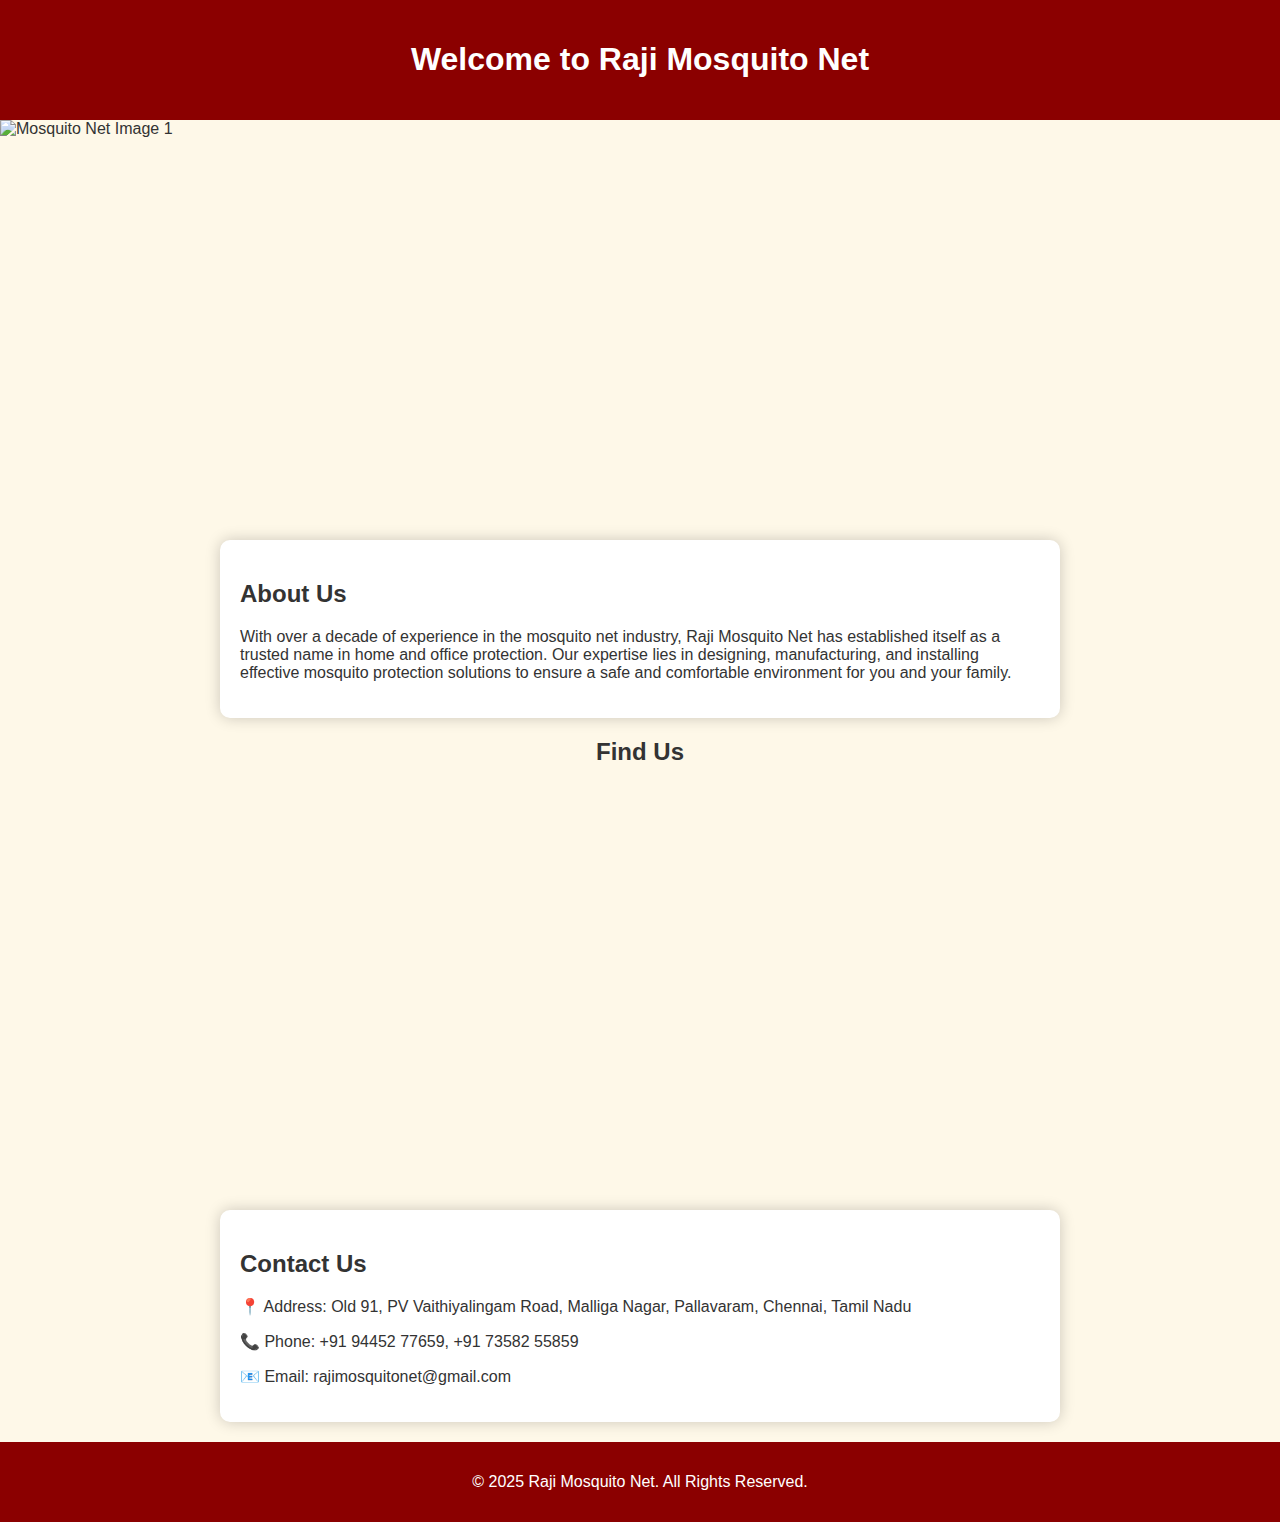
==== index.html @ d44420f2 "Add files via upload" ====
<!DOCTYPE html>
<html lang="en">
<head>
    <meta charset="UTF-8">
    <meta name="viewport" content="width=device-width, initial-scale=1.0">
    <meta name="description" content="Welcome to Raji Mosquito Net, the complete solution for mosquitoes. We offer top-quality mosquito nets for homes, offices, and outdoor spaces. Contact us today!">
    <meta name="keywords" content="Mosquito Net, Raji Mosquito Net, Best Mosquito Protection, Buy Mosquito Nets, Mosquito Net Installation, Chennai Mosquito Nets, Tamil Nadu Mosquito Protection, Home Safety Nets, Mosquito Mesh, Mosquito Prevention, Mosquito Net Chennai, Best Mosquito Net Tamil Nadu, Insect Protection, Durable Mosquito Nets, High-Quality Mosquito Nets">
    <meta name="author" content="Raji Mosquito Net">
    <title>Raji Mosquito Net | The Complete Solution for Mosquitoes</title>
    <style>
        body {
            font-family: Arial, sans-serif;
            margin: 0;
            padding: 0;
            background-color: #fef8e8;
            color: #333;
            overflow-x: hidden;
        }
        header {
            background-color: #8b0000;
            color: white;
            padding: 20px;
            text-align: center;
            animation: fadeInDown 1s;
        }
        nav ul {
            list-style: none;
            padding: 0;
            text-align: center;
            background: #6a0000;
            margin: 0;
        }
        nav ul li {
            display: inline;
            margin: 0 15px;
        }
        nav ul li a {
            color: white;
            text-decoration: none;
            font-size: 18px;
        }
        .slideshow-container {
            position: relative;
            max-width: 100%;
            margin: auto;
        }
        .slides {
            display: none;
            width: 100%;
            height: 400px;
            object-fit: cover;
        }
        .products, .about, .contact-info {
            max-width: 800px;
            margin: 20px auto;
            padding: 20px;
            background: white;
            box-shadow: 0px 0px 15px rgba(0, 0, 0, 0.2);
            border-radius: 10px;
            animation: fadeIn 1.5s;
        }
        .map-container {
            text-align: center;
            margin: 20px auto;
            max-width: 800px;
        }
        footer {
            text-align: center;
            padding: 15px;
            background-color: #8b0000;
            color: white;
            margin-top: 20px;
        }
        @keyframes fadeIn {
            from {opacity: 0;}
            to {opacity: 1;}
        }
    </style>
</head>
<body>
    <header>
        <h1>Welcome to Raji Mosquito Net</h1>
    </header>
    <div class="slideshow-container">
        <img class="slides" src="image1.jpg" alt="Mosquito Net Image 1">
        <img class="slides" src="image2.jpg" alt="Mosquito Net Image 2">
        <img class="slides" src="image3.jpg" alt="Mosquito Net Image 3">
    </div>
    <section class="about">
        <h2>About Us</h2>
        <p>With over a decade of experience in the mosquito net industry, Raji Mosquito Net has established itself as a trusted name in home and office protection. Our expertise lies in designing, manufacturing, and installing effective mosquito protection solutions to ensure a safe and comfortable environment for you and your family.</p>
    </section>
    <section class="map-container">
        <h2>Find Us</h2>
        <iframe src="https://www.google.com/maps/embed?..." width="100%" height="400" style="border:0;" allowfullscreen="" loading="lazy"></iframe>
    </section>
    <section id="contact" class="contact-info">
        <h2>Contact Us</h2>
        <p>📍 Address: Old 91, PV Vaithiyalingam Road, Malliga Nagar, Pallavaram, Chennai, Tamil Nadu</p>
        <p>📞 Phone: +91 94452 77659, +91 73582 55859</p>
        <p>📧 Email: rajimosquitonet@gmail.com</p>
    </section>
    <footer>
        <p>&copy; 2025 Raji Mosquito Net. All Rights Reserved.</p>
    </footer>
    <script>
        let slideIndex = 0;
        function showSlides() {
            let slides = document.getElementsByClassName("slides");
            for (let i = 0; i < slides.length; i++) {
                slides[i].style.display = "none";
            }
            slideIndex++;
            if (slideIndex > slides.length) {slideIndex = 1}
            slides[slideIndex - 1].style.display = "block";
            setTimeout(showSlides, 3000);
        }
        showSlides();
    </script>
</body>
</html>
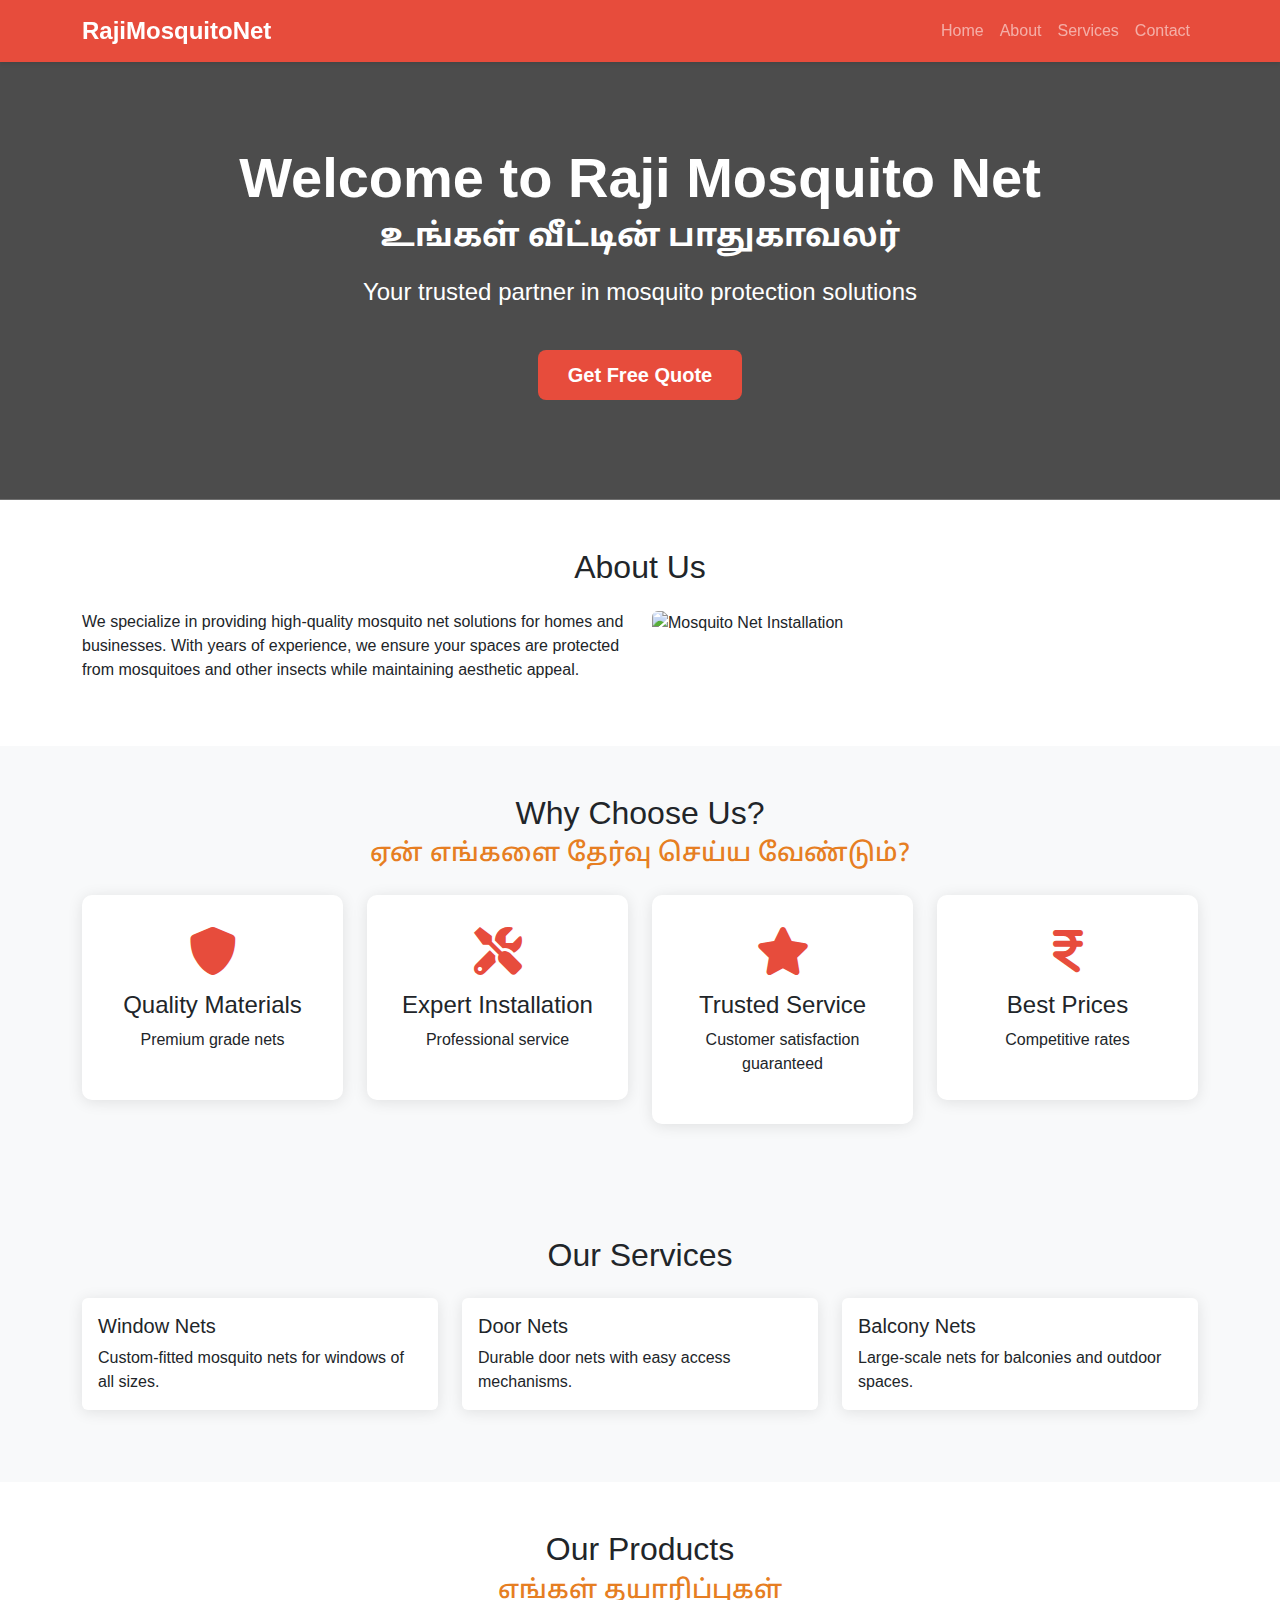
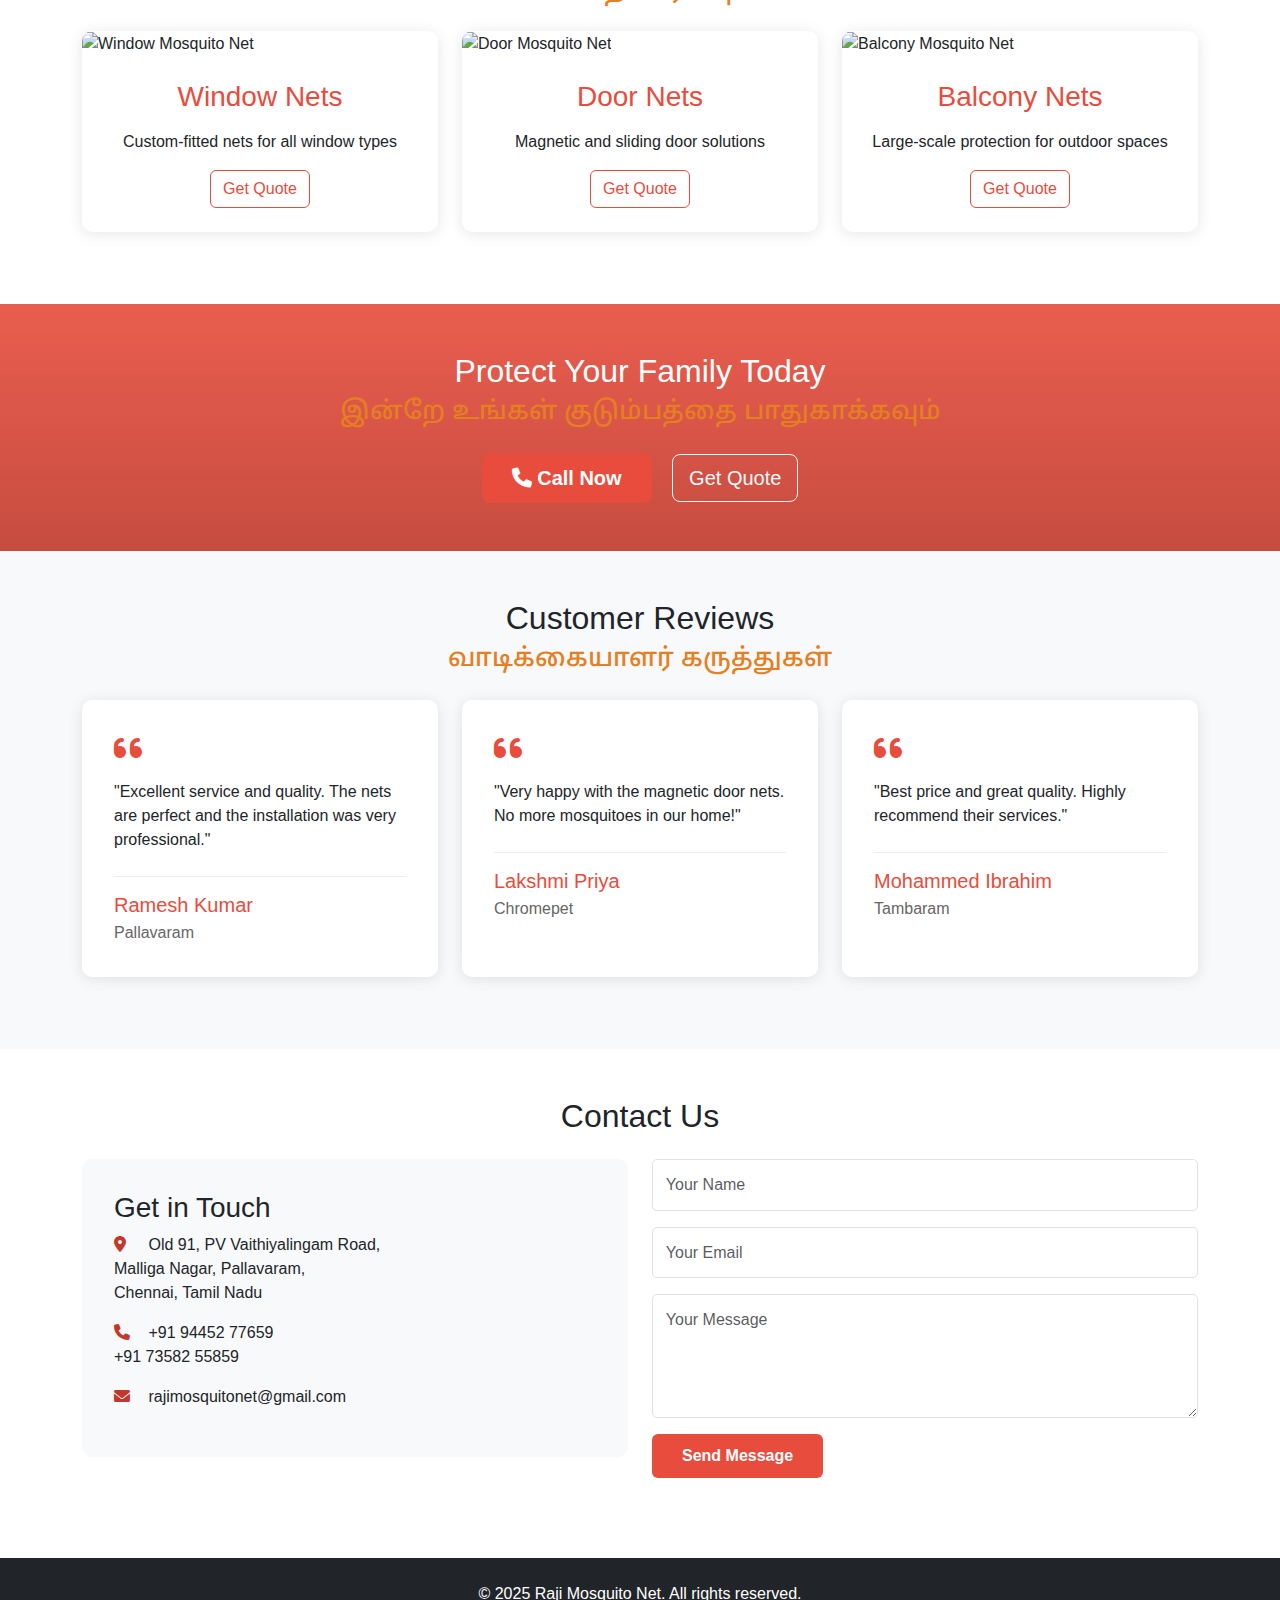
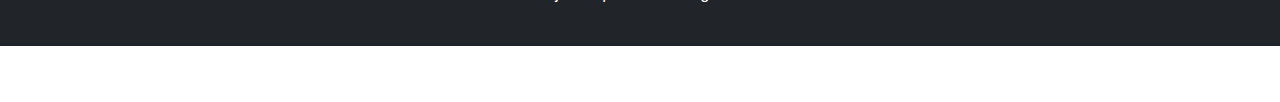
==== commit 6dda534f: "Add files via upload" ====
--- a/index.html
+++ b/index.html
@@ -1,121 +1,251 @@
 <!DOCTYPE html>
-<html lang="en">
+<html lang="ta">
 <head>
     <meta charset="UTF-8">
     <meta name="viewport" content="width=device-width, initial-scale=1.0">
-    <meta name="description" content="Welcome to Raji Mosquito Net, the complete solution for mosquitoes. We offer top-quality mosquito nets for homes, offices, and outdoor spaces. Contact us today!">
-    <meta name="keywords" content="Mosquito Net, Raji Mosquito Net, Best Mosquito Protection, Buy Mosquito Nets, Mosquito Net Installation, Chennai Mosquito Nets, Tamil Nadu Mosquito Protection, Home Safety Nets, Mosquito Mesh, Mosquito Prevention, Mosquito Net Chennai, Best Mosquito Net Tamil Nadu, Insect Protection, Durable Mosquito Nets, High-Quality Mosquito Nets">
-    <meta name="author" content="Raji Mosquito Net">
-    <title>Raji Mosquito Net | The Complete Solution for Mosquitoes</title>
-    <style>
-        body {
-            font-family: Arial, sans-serif;
-            margin: 0;
-            padding: 0;
-            background-color: #fef8e8;
-            color: #333;
-            overflow-x: hidden;
-        }
-        header {
-            background-color: #8b0000;
-            color: white;
-            padding: 20px;
-            text-align: center;
-            animation: fadeInDown 1s;
-        }
-        nav ul {
-            list-style: none;
-            padding: 0;
-            text-align: center;
-            background: #6a0000;
-            margin: 0;
-        }
-        nav ul li {
-            display: inline;
-            margin: 0 15px;
-        }
-        nav ul li a {
-            color: white;
-            text-decoration: none;
-            font-size: 18px;
-        }
-        .slideshow-container {
-            position: relative;
-            max-width: 100%;
-            margin: auto;
-        }
-        .slides {
-            display: none;
-            width: 100%;
-            height: 400px;
-            object-fit: cover;
-        }
-        .products, .about, .contact-info {
-            max-width: 800px;
-            margin: 20px auto;
-            padding: 20px;
-            background: white;
-            box-shadow: 0px 0px 15px rgba(0, 0, 0, 0.2);
-            border-radius: 10px;
-            animation: fadeIn 1.5s;
-        }
-        .map-container {
-            text-align: center;
-            margin: 20px auto;
-            max-width: 800px;
-        }
-        footer {
-            text-align: center;
-            padding: 15px;
-            background-color: #8b0000;
-            color: white;
-            margin-top: 20px;
-        }
-        @keyframes fadeIn {
-            from {opacity: 0;}
-            to {opacity: 1;}
-        }
-    </style>
+    <title>Raji Mosquito Net - Best Mosquito Net Services in Chennai, Tamil Nadu | மச்சர் வலை</title>
+    <meta name="description" content="Premium mosquito net installation services in Chennai, Tamil Nadu. Window nets, door nets, and balcony nets. Professional installation and best quality. | சென்னையில் சிறந்த மச்சர் வலை சேவைகள்">
+    <meta name="keywords" content="mosquito net, chennai, tamil nadu, window net, door net, balcony net, மச்சர் வலை, கொசு வலை, சென்னை">
+    <link href="https://cdn.jsdelivr.net/npm/bootstrap@5.3.0/dist/css/bootstrap.min.css" rel="stylesheet">
+    <link rel="stylesheet" href="https://cdnjs.cloudflare.com/ajax/libs/font-awesome/6.0.0/css/all.min.css">
+    <link rel="stylesheet" href="style.css">
 </head>
 <body>
-    <header>
-        <h1>Welcome to Raji Mosquito Net</h1>
-    </header>
-    <div class="slideshow-container">
-        <img class="slides" src="image1.jpg" alt="Mosquito Net Image 1">
-        <img class="slides" src="image2.jpg" alt="Mosquito Net Image 2">
-        <img class="slides" src="image3.jpg" alt="Mosquito Net Image 3">
-    </div>
-    <section class="about">
-        <h2>About Us</h2>
-        <p>With over a decade of experience in the mosquito net industry, Raji Mosquito Net has established itself as a trusted name in home and office protection. Our expertise lies in designing, manufacturing, and installing effective mosquito protection solutions to ensure a safe and comfortable environment for you and your family.</p>
-    </section>
-    <section class="map-container">
-        <h2>Find Us</h2>
-        <iframe src="https://www.google.com/maps/embed?..." width="100%" height="400" style="border:0;" allowfullscreen="" loading="lazy"></iframe>
-    </section>
-    <section id="contact" class="contact-info">
-        <h2>Contact Us</h2>
-        <p>📍 Address: Old 91, PV Vaithiyalingam Road, Malliga Nagar, Pallavaram, Chennai, Tamil Nadu</p>
-        <p>📞 Phone: +91 94452 77659, +91 73582 55859</p>
-        <p>📧 Email: rajimosquitonet@gmail.com</p>
-    </section>
-    <footer>
-        <p>&copy; 2025 Raji Mosquito Net. All Rights Reserved.</p>
+    <nav class="navbar navbar-expand-lg navbar-dark bg-dark fixed-top">
+        <div class="container">
+            <a class="navbar-brand" href="#">RajiMosquitoNet</a>
+            <button class="navbar-toggler" type="button" data-bs-toggle="collapse" data-bs-target="#navbarNav">
+                <span class="navbar-toggler-icon"></span>
+            </button>
+            <div class="collapse navbar-collapse" id="navbarNav">
+                <ul class="navbar-nav ms-auto">
+                    <li class="nav-item"><a class="nav-link" href="#home">Home</a></li>
+                    <li class="nav-item"><a class="nav-link" href="#about">About</a></li>
+                    <li class="nav-item"><a class="nav-link" href="#services">Services</a></li>
+                    <li class="nav-item"><a class="nav-link" href="#contact">Contact</a></li>
+                </ul>
+            </div>
+        </div>
+    </nav>
+
+    <section id="home" class="hero">
+        <div class="container text-center">
+            <h1>Welcome to Raji Mosquito Net<br><span class="tamil">உங்கள் வீட்டின் பாதுகாவலர்</span></h1>
+            <p class="lead">Your trusted partner in mosquito protection solutions</p>
+            <a href="#contact" class="btn btn-primary btn-lg mt-4">Get Free Quote</a>
+        </div>
+    </section>
+
+    <section id="about" class="py-5">
+        <div class="container">
+            <h2 class="text-center mb-4">About Us</h2>
+            <div class="row">
+                <div class="col-lg-6">
+                    <p>We specialize in providing high-quality mosquito net solutions for homes and businesses. With years of experience, we ensure your spaces are protected from mosquitoes and other insects while maintaining aesthetic appeal.</p>
+                </div>
+                <div class="col-lg-6">
+                    <img src="https://via.placeholder.com/500x300" alt="Mosquito Net Installation" class="img-fluid rounded">
+                </div>
+            </div>
+        </div>
+    </section>
+
+    <section id="featured" class="py-5 bg-light">
+        <div class="container">
+            <h2 class="text-center mb-4">Why Choose Us? <span class="tamil">ஏன் எங்களை தேர்வு செய்ய வேண்டும்?</span></h2>
+            <div class="row features">
+                <div class="col-md-3 text-center">
+                    <div class="feature-box">
+                        <i class="fas fa-shield-alt fa-3x mb-3"></i>
+                        <h4>Quality Materials</h4>
+                        <p>Premium grade nets</p>
+                    </div>
+                </div>
+                <div class="col-md-3 text-center">
+                    <div class="feature-box">
+                        <i class="fas fa-tools fa-3x mb-3"></i>
+                        <h4>Expert Installation</h4>
+                        <p>Professional service</p>
+                    </div>
+                </div>
+                <div class="col-md-3 text-center">
+                    <div class="feature-box">
+                        <i class="fas fa-star fa-3x mb-3"></i>
+                        <h4>Trusted Service</h4>
+                        <p>Customer satisfaction guaranteed</p>
+                    </div>
+                </div>
+                <div class="col-md-3 text-center">
+                    <div class="feature-box">
+                        <i class="fas fa-inr fa-3x mb-3"></i>
+                        <h4>Best Prices</h4>
+                        <p>Competitive rates</p>
+                    </div>
+                </div>
+            </div>
+        </div>
+    </section>
+
+    <section id="services" class="py-5 bg-light">
+        <div class="container">
+            <h2 class="text-center mb-4">Our Services</h2>
+            <div class="row">
+                <div class="col-md-4">
+                    <div class="card mb-4">
+                        <div class="card-body">
+                            <h5 class="card-title">Window Nets</h5>
+                            <p class="card-text">Custom-fitted mosquito nets for windows of all sizes.</p>
+                        </div>
+                    </div>
+                </div>
+                <div class="col-md-4">
+                    <div class="card mb-4">
+                        <div class="card-body">
+                            <h5 class="card-title">Door Nets</h5>
+                            <p class="card-text">Durable door nets with easy access mechanisms.</p>
+                        </div>
+                    </div>
+                </div>
+                <div class="col-md-4">
+                    <div class="card mb-4">
+                        <div class="card-body">
+                            <h5 class="card-title">Balcony Nets</h5>
+                            <p class="card-text">Large-scale nets for balconies and outdoor spaces.</p>
+                        </div>
+                    </div>
+                </div>
+            </div>
+        </div>
+    </section>
+
+    <section id="products" class="py-5">
+        <div class="container">
+            <h2 class="text-center mb-4">Our Products <span class="tamil">எங்கள் தயாரிப்புகள்</span></h2>
+            <div class="row">
+                <div class="col-md-4 mb-4">
+                    <div class="product-card">
+                        <img src="https://images.unsplash.com/photo-1632829882891-5047ccc421bc?w=500&auto=format" alt="Window Mosquito Net" class="img-fluid">
+                        <div class="product-info">
+                            <h3>Window Nets</h3>
+                            <p>Custom-fitted nets for all window types</p>
+                            <a href="#contact" class="btn btn-outline-primary">Get Quote</a>
+                        </div>
+                    </div>
+                </div>
+                <div class="col-md-4 mb-4">
+                    <div class="product-card">
+                        <img src="https://images.unsplash.com/photo-1585128903994-9788298932a7?w=500&auto=format" alt="Door Mosquito Net" class="img-fluid">
+                        <div class="product-info">
+                            <h3>Door Nets</h3>
+                            <p>Magnetic and sliding door solutions</p>
+                            <a href="#contact" class="btn btn-outline-primary">Get Quote</a>
+                        </div>
+                    </div>
+                </div>
+                <div class="col-md-4 mb-4">
+                    <div class="product-card">
+                        <img src="https://images.unsplash.com/photo-1564013799919-ab600027ffc6?w=500&auto=format" alt="Balcony Mosquito Net" class="img-fluid">
+                        <div class="product-info">
+                            <h3>Balcony Nets</h3>
+                            <p>Large-scale protection for outdoor spaces</p>
+                            <a href="#contact" class="btn btn-outline-primary">Get Quote</a>
+                        </div>
+                    </div>
+                </div>
+            </div>
+        </div>
+    </section>
+
+    <section id="cta" class="py-5 cta-section">
+        <div class="container text-center">
+            <h2 class="mb-4">Protect Your Family Today <span class="tamil">இன்றே உங்கள் குடும்பத்தை பாதுகாக்கவும்</span></h2>
+            <div class="cta-buttons">
+                <a href="tel:+919445277659" class="btn btn-primary btn-lg me-3"><i class="fas fa-phone"></i> Call Now</a>
+                <a href="#contact" class="btn btn-outline-light btn-lg">Get Quote</a>
+            </div>
+        </div>
+    </section>
+
+    <section id="testimonials" class="py-5 bg-light">
+        <div class="container">
+            <h2 class="text-center mb-4">Customer Reviews <span class="tamil">வாடிக்கையாளர் கருத்துகள்</span></h2>
+            <div class="row">
+                <div class="col-md-4 mb-4">
+                    <div class="testimonial-card">
+                        <div class="testimonial-content">
+                            <i class="fas fa-quote-left mb-3"></i>
+                            <p>"Excellent service and quality. The nets are perfect and the installation was very professional."</p>
+                            <div class="testimonial-author">
+                                <h5>Ramesh Kumar</h5>
+                                <p>Pallavaram</p>
+                            </div>
+                        </div>
+                    </div>
+                </div>
+                <div class="col-md-4 mb-4">
+                    <div class="testimonial-card">
+                        <div class="testimonial-content">
+                            <i class="fas fa-quote-left mb-3"></i>
+                            <p>"Very happy with the magnetic door nets. No more mosquitoes in our home!"</p>
+                            <div class="testimonial-author">
+                                <h5>Lakshmi Priya</h5>
+                                <p>Chromepet</p>
+                            </div>
+                        </div>
+                    </div>
+                </div>
+                <div class="col-md-4 mb-4">
+                    <div class="testimonial-card">
+                        <div class="testimonial-content">
+                            <i class="fas fa-quote-left mb-3"></i>
+                            <p>"Best price and great quality. Highly recommend their services."</p>
+                            <div class="testimonial-author">
+                                <h5>Mohammed Ibrahim</h5>
+                                <p>Tambaram</p>
+                            </div>
+                        </div>
+                    </div>
+                </div>
+            </div>
+        </div>
+    </section>
+
+    <section id="contact" class="py-5">
+        <div class="container">
+            <h2 class="text-center mb-4">Contact Us</h2>
+            <div class="row">
+                <div class="col-lg-6">
+                    <div class="contact-info">
+                        <h3>Get in Touch</h3>
+                        <p><i class="fas fa-map-marker-alt"></i> Old 91, PV Vaithiyalingam Road,<br>Malliga Nagar, Pallavaram,<br>Chennai, Tamil Nadu</p>
+                        <p><i class="fas fa-phone"></i> +91 94452 77659<br>+91 73582 55859</p>
+                        <p><i class="fas fa-envelope"></i> rajimosquitonet@gmail.com</p>
+                    </div>
+                </div>
+                <div class="col-lg-6">
+                    <form class="contact-form">
+                        <div class="mb-3">
+                            <input type="text" class="form-control" placeholder="Your Name">
+                        </div>
+                        <div class="mb-3">
+                            <input type="email" class="form-control" placeholder="Your Email">
+                        </div>
+                        <div class="mb-3">
+                            <textarea class="form-control" rows="4" placeholder="Your Message"></textarea>
+                        </div>
+                        <button type="submit" class="btn btn-primary">Send Message</button>
+                    </form>
+                </div>
+            </div>
+        </div>
+    </section>
+
+    <footer class="bg-dark text-white py-4">
+        <div class="container text-center">
+            <p>&copy; 2025 Raji Mosquito Net. All rights reserved.</p>
+        </div>
     </footer>
-    <script>
-        let slideIndex = 0;
-        function showSlides() {
-            let slides = document.getElementsByClassName("slides");
-            for (let i = 0; i < slides.length; i++) {
-                slides[i].style.display = "none";
-            }
-            slideIndex++;
-            if (slideIndex > slides.length) {slideIndex = 1}
-            slides[slideIndex - 1].style.display = "block";
-            setTimeout(showSlides, 3000);
-        }
-        showSlides();
-    </script>
+
+    <script src="https://cdn.jsdelivr.net/npm/bootstrap@5.3.0/dist/js/bootstrap.bundle.min.js"></script>
 </body>
 </html>
--- a/style.css
+++ b/style.css
@@ -0,0 +1,208 @@
+@import url('https://fonts.googleapis.com/css2?family=Noto+Sans+Tamil:wght@400;700&display=swap');
+
+:root {
+    --primary-color: #e74c3c;
+    --secondary-color: #c0392b;
+    --accent-color: #e67e22;
+}
+
+body {
+    font-family: 'Segoe UI', Arial, sans-serif;
+    scroll-behavior: smooth;
+}
+
+.tamil {
+    font-family: 'Noto Sans Tamil', sans-serif;
+    display: block;
+    font-size: 0.8em;
+    margin-top: 0.5rem;
+    color: var(--accent-color);
+}
+
+.navbar {
+    box-shadow: 0 2px 4px rgba(0,0,0,0.1);
+    background-color: var(--primary-color) !important;
+}
+
+.navbar-brand {
+    font-weight: bold;
+    font-size: 1.5rem;
+}
+
+.hero {
+    background: linear-gradient(rgba(0,0,0,0.7), rgba(0,0,0,0.7)), url('https://via.placeholder.com/1920x1080');
+    background-size: cover;
+    background-position: center;
+    color: white;
+    padding: 200px 0 100px;
+    margin-top: -56px;
+}
+
+.hero h1 {
+    font-size: 3.5rem;
+    font-weight: bold;
+    margin-bottom: 1rem;
+}
+
+.hero .tamil {
+    font-size: 2rem;
+    color: #fff;
+}
+
+.hero .lead {
+    font-size: 1.5rem;
+}
+
+section {
+    scroll-margin-top: 56px;
+}
+
+.card {
+    transition: transform 0.3s ease;
+    border: none;
+    box-shadow: 0 2px 15px rgba(0,0,0,0.1);
+}
+
+.card:hover {
+    transform: translateY(-5px);
+}
+
+.contact-info {
+    background: #f8f9fa;
+    padding: 2rem;
+    border-radius: 10px;
+}
+
+.contact-info i {
+    color: var(--secondary-color);
+    margin-right: 10px;
+    width: 20px;
+}
+
+.contact-form .form-control {
+    margin-bottom: 1rem;
+    padding: 0.8rem;
+    border-radius: 5px;
+}
+
+.btn-primary {
+    background-color: var(--primary-color);
+    border: none;
+    padding: 10px 30px;
+    font-weight: 600;
+    border-color: var(--primary-color);
+}
+
+.btn-primary:hover {
+    background-color: var(--secondary-color);
+    border-color: var(--secondary-color);
+    transform: translateY(-2px);
+}
+
+.btn-outline-primary {
+    color: var(--primary-color);
+    border-color: var(--primary-color);
+}
+
+.btn-outline-primary:hover {
+    background-color: var(--primary-color);
+    border-color: var(--primary-color);
+}
+
+.feature-box {
+    padding: 2rem;
+    background: white;
+    border-radius: 10px;
+    box-shadow: 0 2px 15px rgba(0,0,0,0.1);
+    transition: transform 0.3s ease;
+    margin-bottom: 1rem;
+}
+
+.feature-box:hover {
+    transform: translateY(-5px);
+}
+
+.feature-box i {
+    color: var(--primary-color);
+}
+
+.product-card {
+    background: white;
+    border-radius: 10px;
+    overflow: hidden;
+    box-shadow: 0 2px 15px rgba(0,0,0,0.1);
+    transition: transform 0.3s ease;
+}
+
+.product-card:hover {
+    transform: translateY(-5px);
+}
+
+.product-info {
+    padding: 1.5rem;
+    text-align: center;
+}
+
+.product-info h3 {
+    color: var(--primary-color);
+    margin-bottom: 1rem;
+}
+
+.cta-section {
+    background: linear-gradient(rgba(231,76,60,0.9), rgba(192,57,43,0.9)), url('https://images.unsplash.com/photo-1560448204-603b3fc33ddc?w=1920&auto=format');
+    background-size: cover;
+    background-position: center;
+    color: white;
+    padding: 4rem 0;
+}
+
+.testimonial-card {
+    background: white;
+    padding: 2rem;
+    border-radius: 10px;
+    box-shadow: 0 2px 15px rgba(0,0,0,0.1);
+    height: 100%;
+}
+
+.testimonial-content {
+    position: relative;
+}
+
+.testimonial-content i {
+    color: var(--primary-color);
+    font-size: 2rem;
+}
+
+.testimonial-author {
+    margin-top: 1.5rem;
+    padding-top: 1rem;
+    border-top: 1px solid #eee;
+}
+
+.testimonial-author h5 {
+    color: var(--primary-color);
+    margin-bottom: 0.25rem;
+}
+
+.testimonial-author p {
+    color: #666;
+    margin: 0;
+}
+
+footer {
+    margin-top: 2rem;
+}
+
+@media (max-width: 768px) {
+    .hero {
+        padding: 150px 0 50px;
+    }
+    
+    .hero h1 {
+        font-size: 2.5rem;
+    }
+    
+    .contact-info {
+        margin-bottom: 2rem;
+    }
+}
